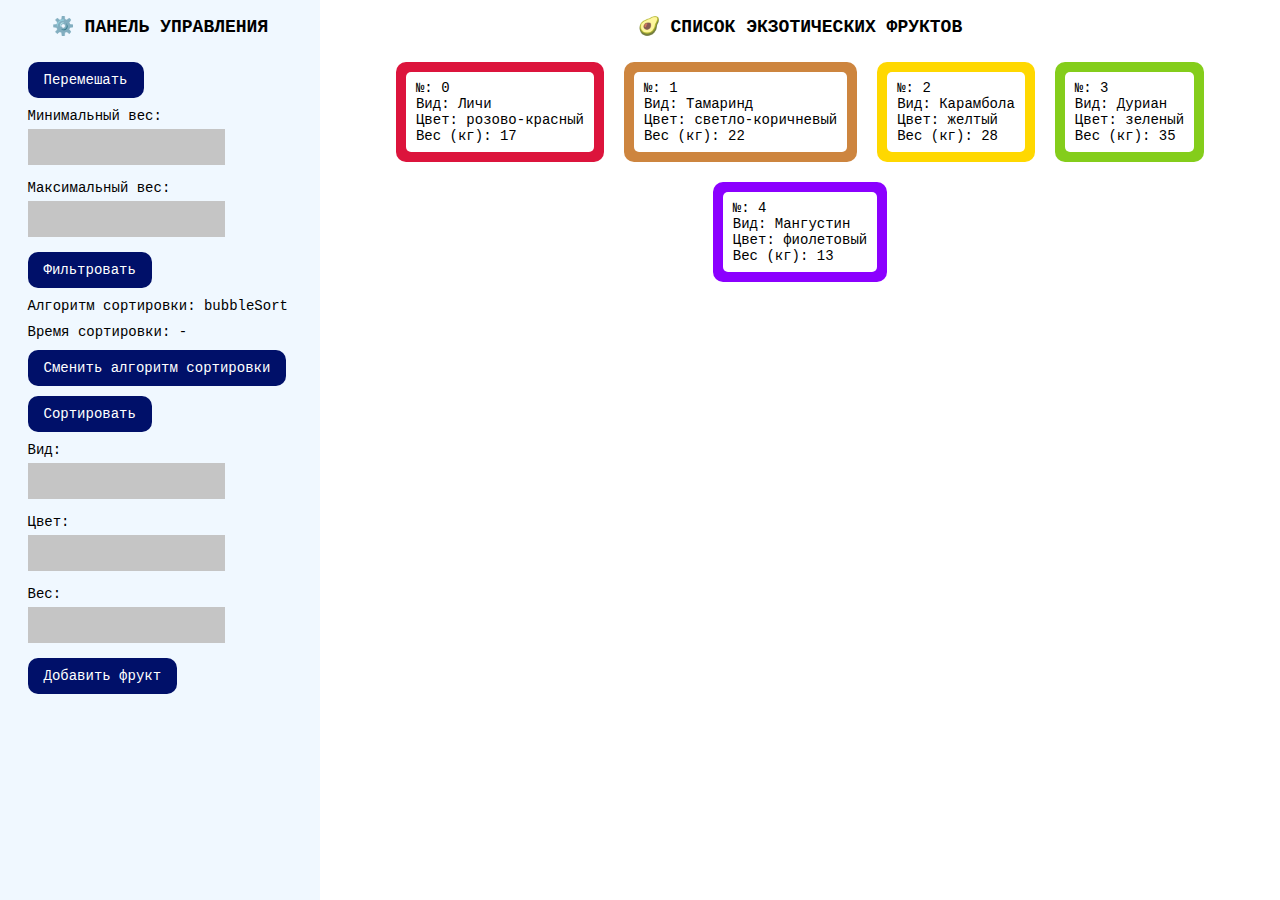
==== project/index.html @ 94cc06b0 "Complete task for 10 point" ====
<!DOCTYPE html>
<html lang="en">
  <head>
    <meta charset="UTF-8" />
    <meta name="viewport" content="width=device-width, initial-scale=1.0" />
    <link rel="stylesheet" href="./css/index.css" />
    <title>&#x1F34C;Экзотические фрукты</title>
  </head>

  <body>
    <main>
      <!-- ПАНЕЛЬ УПРАВЛЕНИЯ -->
      <section class="panel__wrapper">
        <h2 class="wrapper__title">⚙️ Панель управления</h2>

        <div class="panel__devtools">
          <!-- TODO: при нажатии элементы массива перемешиваются в случайном порядке -->
          <button class="shuffle__btn line">Перемешать</button>

          <div class="line">
            <!-- пользователь указывает нижнюю границу weight -->
            <div>Минимальный вес:</div>
            <input class="minweight__input" type="number" min="0"/>
          </div>

          <div class="line">
            <!-- пользователь указывает верхнюю границу weight -->
            <div>Максимальный вес:</div>
            <input class="maxweight__input" type="number" min="0"/>
          </div>

          <!-- TODO: при нажатии элементы массива фильтруются в пределах [minweight, maxweight] -->
          <button class="filter__btn line">Фильтровать</button>
          <!-- <button class="refresh__btn line">Сброс</button> -->

          <div class="line">
            <span>Алгоритм сортировки:</span>
            <!-- TODO: указывается название алгоритма сортировки -->
            <span class="sort__kind"></span>
          </div>

          <div class="line">
            <span>Время сортировки: </span>
            <!-- TODO: выводится время сортировки -->
            <span class="sort__time"></span>
          </div>

          <!-- TODO: при нажатии происходит смена алгоритма сортировки -->
          <button class="sort__change__btn line">Сменить алгоритм сортировки</button>

          <!-- TODO: при нажатии происходит сортировка и рассчет времени сортировки -->
          <button class="sort__action__btn line">Сортировать</button>

          <!-- пользователь указывает значения характеристик будущего фрукта -->
          <div class="line">
            <div>Вид:</div>
            <input class="kind__input" />
          </div>

          <div class="line">
            <div>Цвет:</div>
            <input class="color__input" />
          </div>

          <div class="line">
            <div>Вес:</div>
            <input class="weight__input" type="number" min="0" />
          </div>

          <!-- TODO: при нажатии новый фрукт добавляется в конец списка -->
          <button class="add__action__btn line">Добавить фрукт</button>
        </div>
      </section>

      <!-- СПИСОК ЭКЗОТИЧЕСКИХ ФРУКТОВ -->
      <section class="fruits__wrapper">
        <h2 class="wrapper__title">🥑 Список экзотических фруктов</h2>
        <!-- TODO: формировать список динамически (то есть закоментированный код удалить) -->
        <ul class="fruits__list">
        </ul>
      </section>
    </main>

    <script src="./js/index.js"></script>
  </body>
</html>
---- project/css/index.css ----
* {
  box-sizing: border-box;
}

body {
  margin: 0;
  font-size: 14px;
  font-family: 'Courier New', Courier, monospace;
}

ul[class] {
  list-style: none;
}

ul[class],
li {
  margin: 0;
  padding: 0;
}

button {
  margin-top: 10px;
  background-color: #001069;
  border: none;
  color: white;
  font-size: 14px;
  font-family: 'Courier New', Courier, monospace;
  padding: 10px 16px;
  border-radius: 10px;
  text-align: center;
  text-decoration: none;
  display: inline-block;
  max-width: fit-content;
}

input {
  margin: 5px 10px 5px 0;
  border: 0;
  padding: 0 10px;
  line-height: 36px;
  display: inline-block;
  vertical-align: middle;
  white-space: normal;
  background: none;
  background-color: #c5c5c5;
  /* color: white; */
  max-width: 200px;
}

main {
  display: flex;
  flex-direction: row;
  height: 100vh;
  max-height: 100vh;
}

.wrapper__title {
  text-align: center;
  text-transform: uppercase;
  font-weight: bold;
  font-size: 18px;
}

/* Панель управления */
.panel__wrapper {
  flex-basis: 25%;
  max-height: inherit;
  overflow: hidden;
  background: aliceblue;
  display: flex;
  flex-direction: column;
  align-items: center;
}

.panel__devtools {
  display: flex;
  flex-direction: column;
  justify-content: center;
  min-width: 265px;;
}

.line {
  margin-top: 10px;
}

/* Список экзотических фруктов */
.fruits__wrapper {
  flex-basis: 75%;
  background: #fff;
  max-height: inherit;
  overflow: hidden;
}

.fruits__list {
  display: flex;
  flex-wrap: wrap;
  justify-content: center;
  max-height: inherit;
  overflow-y: auto;
  padding: 15px;
}

.fruit__item {
  margin: 10px;
  padding: 10px;
  width: fit-content;
  height: 100px;
  border-radius: 10px;
}

.fruit_violet {
  background: #8b00ff;
}

.fruit_green {
  background: #84cd1b;
}

.fruit_carmazin {
  background: #dc143c;
}

.fruit_yellow {
  background: #ffd800;
}

.fruit_lightbrown {
  background: #cd853f;
}

.fruit_grey {
  background: #6b6b6b;
}

.fruit__info {
  display: flex;
  justify-content: center;
  flex-direction: column;
  border-radius: 5px;
  background: #fff;
  height: 100%;
  padding: 10px;
}

input:required {
  border: 3px solid red;
  border-radius: 10px;
}

input:valid {
  border: none;
}
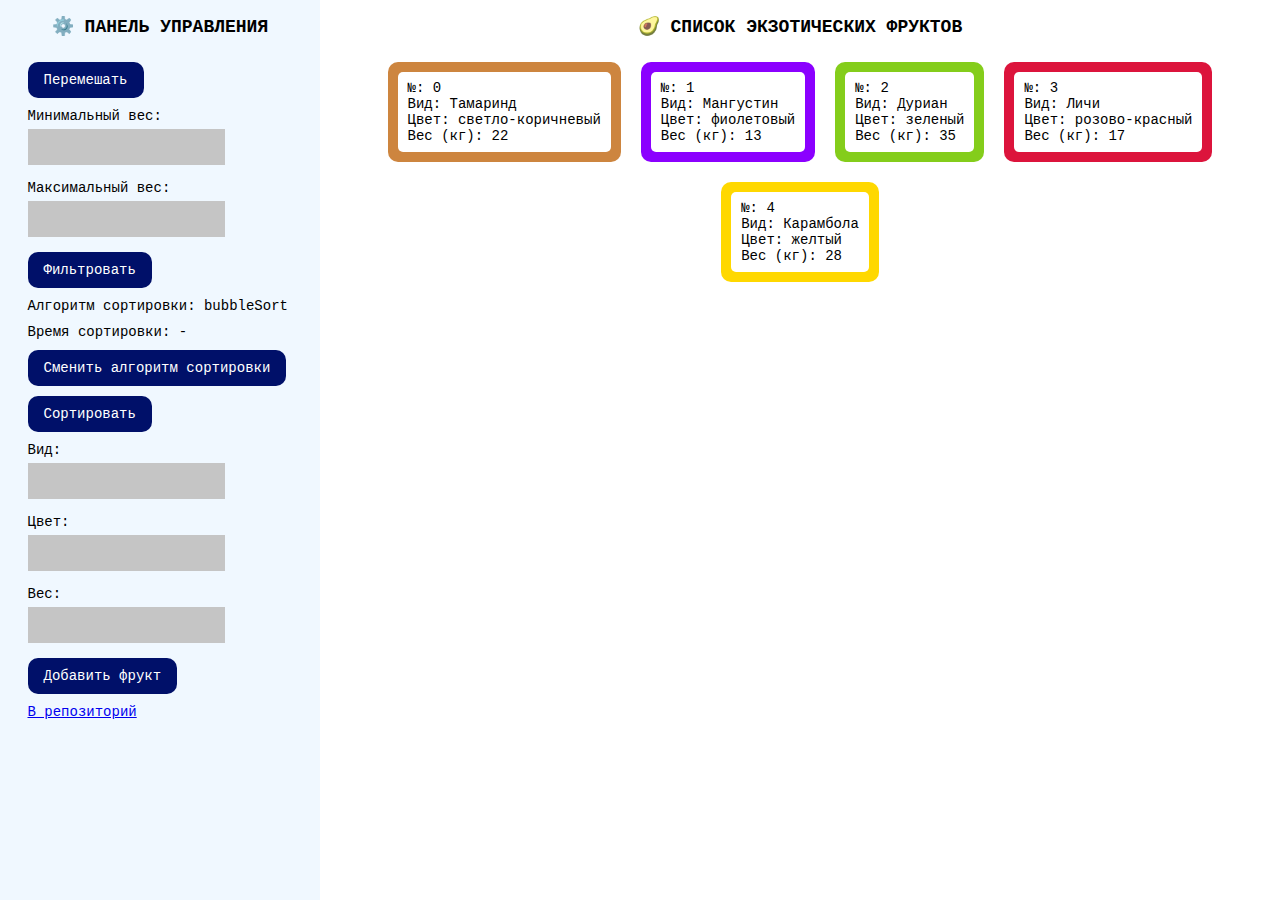
==== commit 1a495ebd: "fix stylization" ====
--- a/project/index.html
+++ b/project/index.html
@@ -69,7 +69,11 @@
 
           <!-- TODO: при нажатии новый фрукт добавляется в конец списка -->
           <button class="add__action__btn line">Добавить фрукт</button>
+          <div class="line">
+            <a href="/module11" alt="В репозиторий">В репозиторий</a>
+          </div>
         </div>
+        
       </section>
 
       <!-- СПИСОК ЭКЗОТИЧЕСКИХ ФРУКТОВ -->
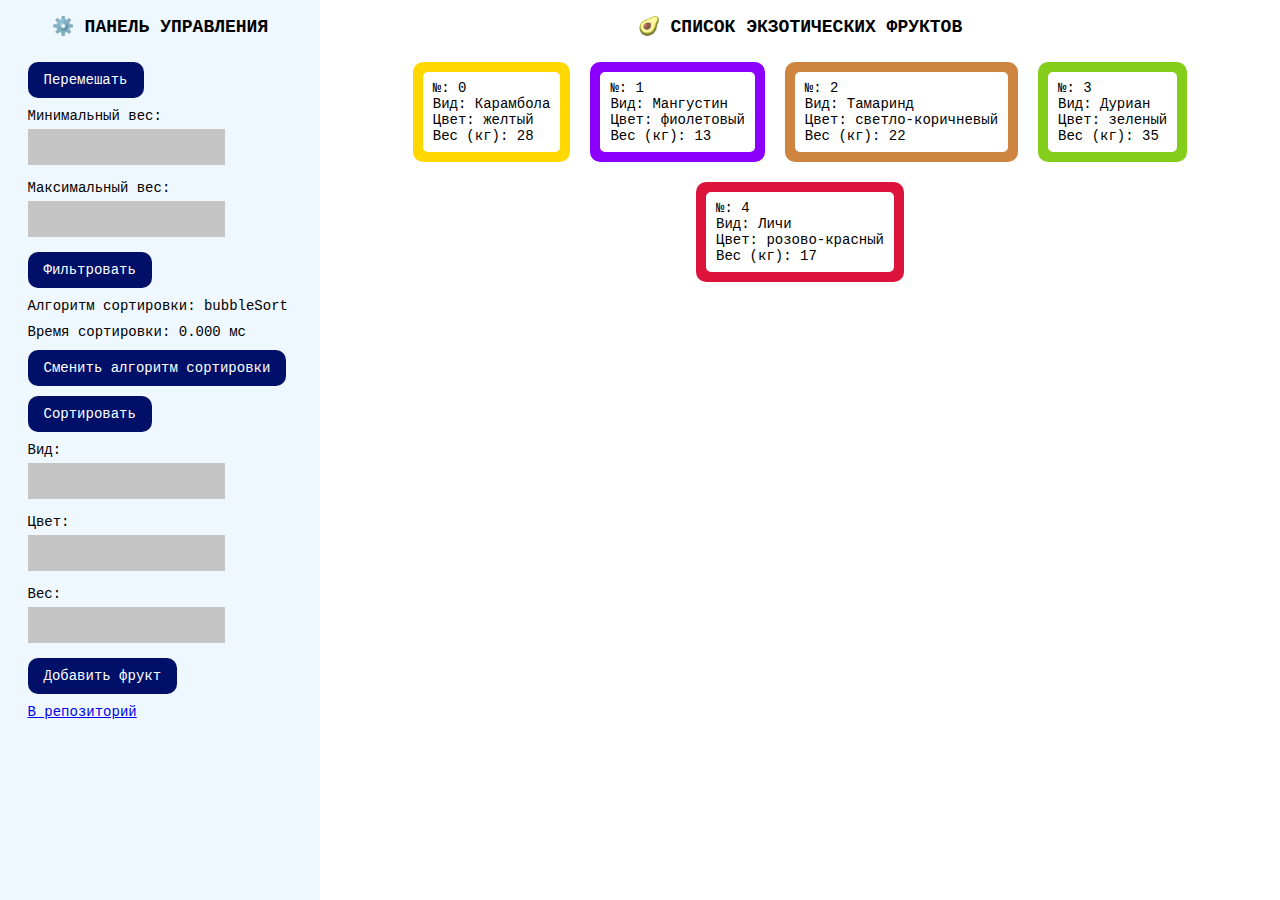
==== commit a8053d1a: "Last changes" ====
--- a/project/index.html
+++ b/project/index.html
@@ -31,7 +31,6 @@
 
           <!-- TODO: при нажатии элементы массива фильтруются в пределах [minweight, maxweight] -->
           <button class="filter__btn line">Фильтровать</button>
-          <!-- <button class="refresh__btn line">Сброс</button> -->
 
           <div class="line">
             <span>Алгоритм сортировки:</span>
